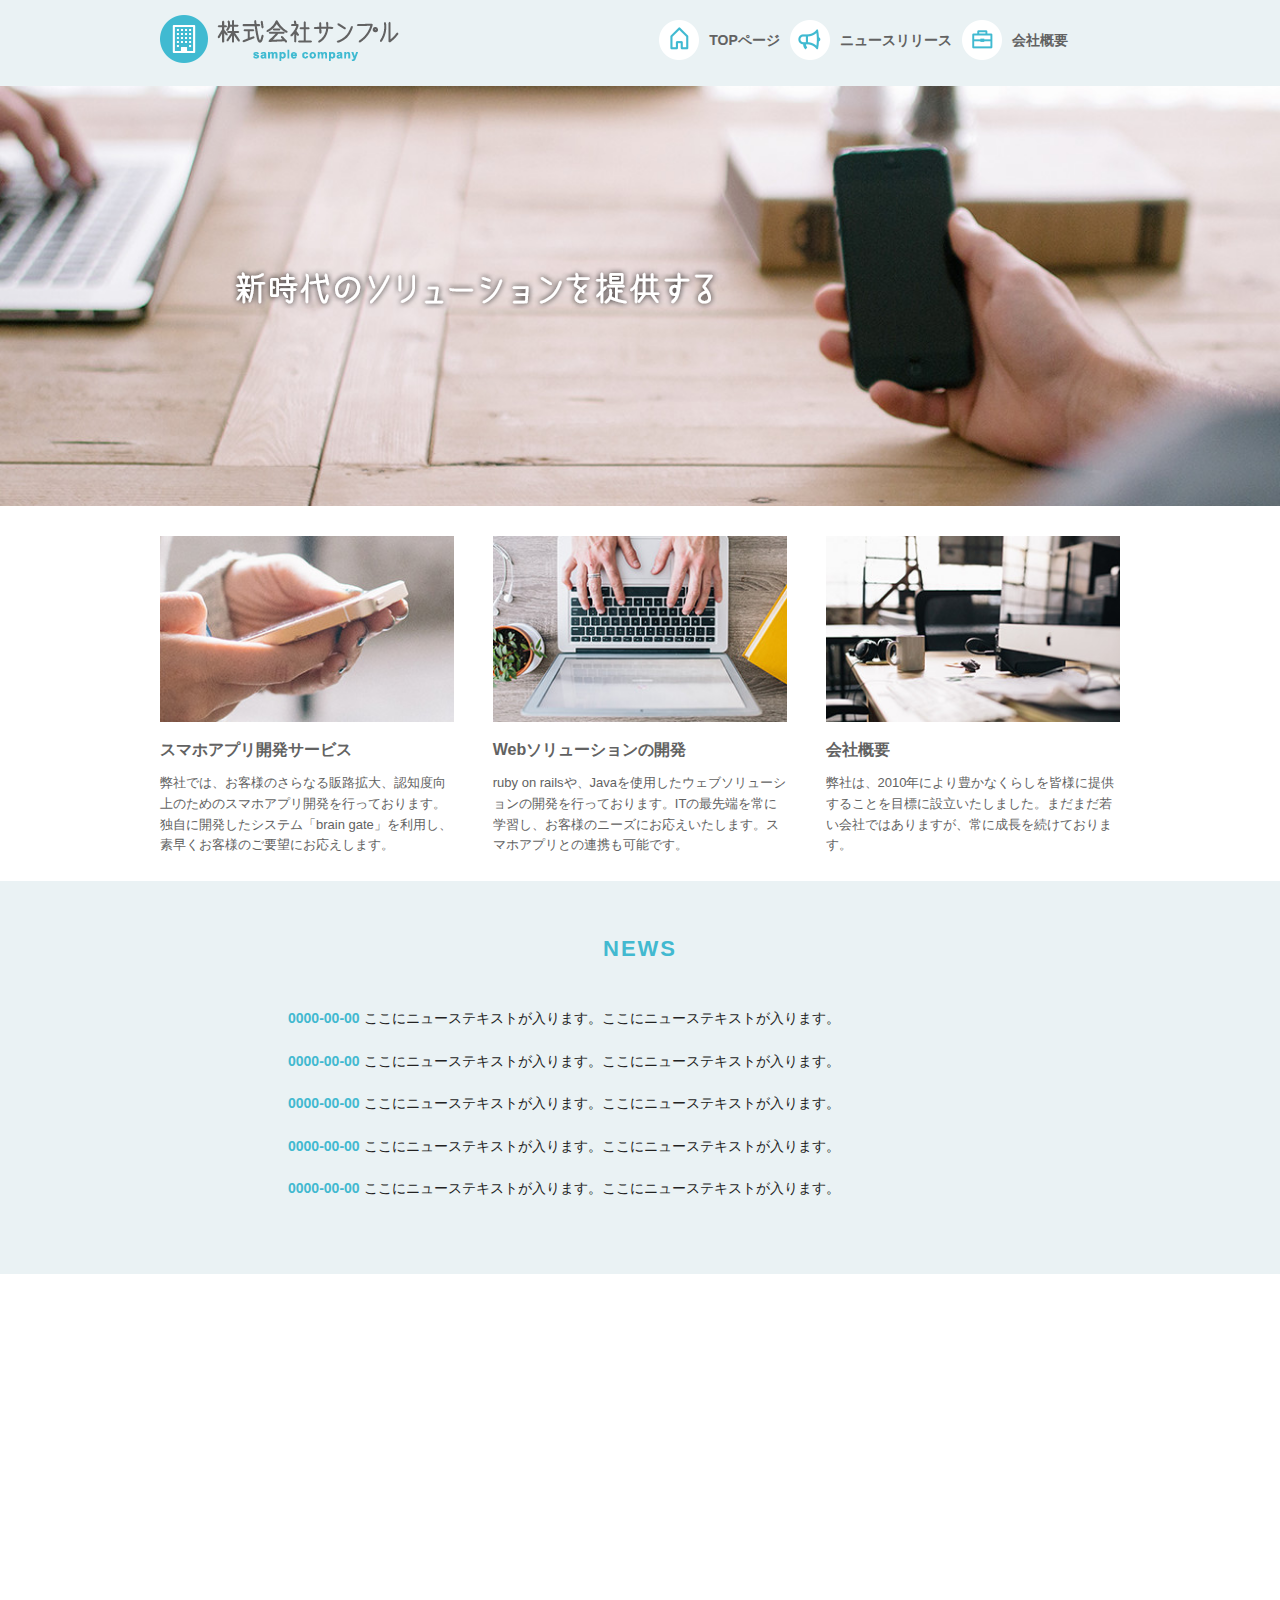
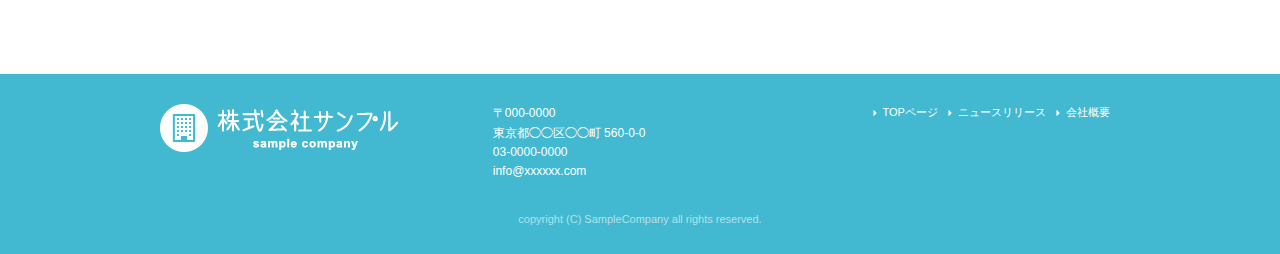
==== company.html @ bbdc540b "add files while coding" ====
<!DOCTYPE html>
<html lang="ja">
<head>

  <!-- Basic Page Needs
  –––––––––––––––––––––––––––––––––––––––––––––––––– -->
  <meta charset="utf-8">
  <title>株式会社サンプル　-会社概要-</title>
  <meta name="description" content="">
  <meta name="author" content="">

  <!-- Mobile Specific Metas
  –––––––––––––––––––––––––––––––––––––––––––––––––– -->
  <meta name="viewport" content="width=device-width, initial-scale=1">


  <!-- CSS
  –––––––––––––––––––––––––––––––––––––––––––––––––– -->
  <link rel="stylesheet" href="css/normalize.css">
  <link rel="stylesheet" href="css/skeleton.css">
  <link rel="stylesheet" href="css/sample.css">

  <!-- Favicon
  –––––––––––––––––––––––––––––––––––––––––––––––––– -->
  <link rel="icon" type="image/png" href="images/favicon.png">

</head>

<body>
<header>
    <div id="header_in" class="container">
      <div class="row">
        <div class="six columns logo">
        
            <h1><a href="index.html"><img class="u-max-full-width" src="images/top/logo.png" alt="株式会社サンプル" srcset="images/top/logo@2x.png 2x" /></a></h1>
        </div>
        <div class="six columns navi">
          
            <div class="sp_navi">
          <img id="sp_navi_btn" class="u-max-full-width" src="images/top/sp_navi.png" alt="sp_navi" srcset="images/top/sp_navi@2x.png 2x" />
          
          <ul class="sp_navi_li">
            <li><a href="index.html">TOPページ</a></li>
            <li><a href="news.html">ニュースリリース</a></li>
            <li><a href="company.html">会社概要</a></li>
          </ul>
          
          </div><!-- sp_navi -->
          
          <!-- PC screen -->
          
          <div class="pc_navi">

          <ul class="pc_navi_li">
            <li class="navi_toppage"><a href="index.html">TOPページ</a></li>
            <li class="navi_news"><a href="news.html">ニュースリリース</a></li>
            <li class="navi_company"><a href="company.html">会社概要</a></li>
          </ul>

          </div>
          <!-- pc_navi -->
          

        
        </div>
      </div><!-- row -->
    </div><!-- header_in -->
  </header>
  
  <div id="cover_area">
  <div class="container">
    <div class="twelve columns">
      <img class="u-max-full-width" src="images/top/cover_read.png" alt="新時代のソリューションを提供する" srcset="images/top/cover_read@2x.png 2x" />
    </div>
  </div>
</div>
<!-- #cover -->

<!-- #cover -->

<div id="service_area">

  <div class="container">
    <div class="row">

      <div class="four columns">

        <img class="u-max-full-width" src="images/top/service_01.jpg" alt="スマホアプリ開発サービス" srcset="images/top/service_01@2x.jpg 2x" />

        <div class="service_title">スマホアプリ開発サービス</div>
        <p>弊社では、お客様のさらなる販路拡大、認知度向上のためのスマホアプリ開発を行っております。独自に開発したシステム「brain gate」を利用し、素早くお客様のご要望にお応えします。</p>

      </div><!-- column -->
      <div class="four columns">

        <img class="u-max-full-width" src="images/top/service_02.jpg" alt="Webソリューションの開発" srcset="images/top/service_02@2x.jpg 2x" />

        <div class="service_title">Webソリューションの開発</div>
        <p>ruby on railsや、Javaを使用したウェブソリューションの開発を行っております。ITの最先端を常に学習し、お客様のニーズにお応えいたします。スマホアプリとの連携も可能です。</p>

      </div><!-- column -->
      <div class="four columns">

        <img class="u-max-full-width" src="images/top/service_03.jpg" alt="会社概要" srcset="images/top/service_03@2x.jpg 2x" />

        <div class="service_title">会社概要</div>
        <p>弊社は、2010年により豊かなくらしを皆様に提供することを目標に設立いたしました。まだまだ若い会社ではありますが、常に成長を続けております。</p>

      </div><!-- column -->

    </div>
  </div>

</div>
<!-- #service_area -->

<!-- #service_area -->

<div id="news_area">

  <div class="container">
    <div class="row">

      <div class="twelve columns">

        <div class="news_title">NEWS</div>

        <ul class="news_lists">
          <li><span>0000-00-00</span> ここにニューステキストが入ります。ここにニューステキストが入ります。</li>
          <li><span>0000-00-00</span> ここにニューステキストが入ります。ここにニューステキストが入ります。</li>
          <li><span>0000-00-00</span> ここにニューステキストが入ります。ここにニューステキストが入ります。</li>
          <li><span>0000-00-00</span> ここにニューステキストが入ります。ここにニューステキストが入ります。</li>
          <li><span>0000-00-00</span> ここにニューステキストが入ります。ここにニューステキストが入ります。</li>
        </ul>

      </div>

    </div>
  </div>

</div>
<!-- #news_area -->

<div id="googlemap_area">

<script src="https://maps.google.com/maps/api/js?sensor=true"></script>
<script type="text/javascript">
function googleMap() {
var latlng = new google.maps.LatLng(35.6694293,139.7189323);/* 座標 */
var myOptions = {
zoom: 16, /*拡大比率*/
center: latlng,
scrollwheel: false,
disableDoubleClickZoom: true,
draggable: false,
mapTypeControlOptions: { mapTypeIds: ['style', google.maps.MapTypeId.ROADMAP] }
};
var map = new google.maps.Map(document.getElementById('map1'), myOptions);
/*アイコン設定*/
var icon = new google.maps.MarkerImage('images/top/pin.png',/*画像url*/
new google.maps.Size(70,84),/*アイコンサイズ*/
new google.maps.Point(0,0)/*アイコン位置*/
);
var markerOptions = {
position: latlng,
map: map,
icon: icon,
title: '株式会社サンプル',/*タイトル*/
animation: google.maps.Animation.DROP/*アニメーション*/
};
var marker = new google.maps.Marker(markerOptions);
/*取得スタイルの貼り付け*/
var styleOptions = [
{
"stylers": [
{ "hue": '#eaf2f4' }
]
}
];
var styledMapOptions = { name: '株式会社サンプル' }/*地図右上のタイトル*/
var sampleType = new google.maps.StyledMapType(styleOptions, styledMapOptions);
map.mapTypes.set('style', sampleType);
map.setMapTypeId('style');
};
google.maps.event.addDomListener(window, 'load', function() {
googleMap();
});
</script>
<div id="map1" style="width:100%; height:400px; margin:0 auto;"></div>
</div>
<!-- #googlemap_area -->

<footer>
  <div class="container">
    <div class="row">
      <div class="four columns sp">
        <img class="u-max-full-width" src="images/top/footer_logo.png" alt="株式会社サンプル" srcset="images/top/footer_logo@2x.png 2x" />
      </div>
      <!-- columns -->
      <div class="four columns foot_address sp">
        〒000-0000<br />
        東京都◯◯区◯◯町 560-0-0<br />
        03-0000-0000<br />
        info@xxxxxx.com
      </div>
      <!-- columns -->
      <div class="four columns">
        <ul class="foot_navi">
          <li><a href="">TOPページ</a></li>
          <li><a href="">ニュースリリース</a></li>
          <li><a href="">会社概要</a></li>
        </ul>
      </div>
      <!-- columns -->
    </div>
    <!-- row -->

    <div class="row">
      <div class="twelve columns sp">
        <p class="copy">copyright (C) SampleCompany all rights reserved.</p>
      </div>
      <!-- columns -->
    </div>
    <!-- row -->
  </div>
</footer>
<!-- //footer -->

<script type="text/javascript" src="//ajax.googleapis.com/ajax/libs/jquery/1.10.2/jquery.min.js"></script>

<script>
  $(function(){
    $(document).ready(function(){

      $("#sp_navi_btn").click(function () {
        $(this).next().slideToggle();
      });

    });
  });
</script>
</body>
</html>
---- css/skeleton.css ----
/*
* Skeleton V2.0.4
* Copyright 2014, Dave Gamache
* www.getskeleton.com
* Free to use under the MIT license.
* http://www.opensource.org/licenses/mit-license.php
* 12/29/2014
*/


/* Table of contents
––––––––––––––––––––––––––––––––––––––––––––––––––
- Grid
- Base Styles
- Typography
- Links
- Buttons
- Forms
- Lists
- Code
- Tables
- Spacing
- Utilities
- Clearing
- Media Queries
*/


/* Grid
–––––––––––––––––––––––––––––––––––––––––––––––––– */
.container {
  position: relative;
  width: 100%;
  max-width: 960px;
  margin: 0 auto;
  padding: 0 20px;
  box-sizing: border-box; }
.column,
.columns {
  width: 100%;
  float: left;
  box-sizing: border-box; }

/* For devices larger than 400px */
@media (min-width: 400px) {
  .container {
    width: 85%;
    padding: 0; }
}

/* For devices larger than 550px */
@media (min-width: 550px) {
  .container {
    width: 80%; }
  .column,
  .columns {
    margin-left: 4%; }
  .column:first-child,
  .columns:first-child {
    margin-left: 0; }

  .one.column,
  .one.columns                    { width: 4.66666666667%; }
  .two.columns                    { width: 13.3333333333%; }
  .three.columns                  { width: 22%;            }
  .four.columns                   { width: 30.6666666667%; }
  .five.columns                   { width: 39.3333333333%; }
  .six.columns                    { width: 48%;            }
  .seven.columns                  { width: 56.6666666667%; }
  .eight.columns                  { width: 65.3333333333%; }
  .nine.columns                   { width: 74.0%;          }
  .ten.columns                    { width: 82.6666666667%; }
  .eleven.columns                 { width: 91.3333333333%; }
  .twelve.columns                 { width: 100%; margin-left: 0; }

  .one-third.column               { width: 30.6666666667%; }
  .two-thirds.column              { width: 65.3333333333%; }

  .one-half.column                { width: 48%; }

  /* Offsets */
  .offset-by-one.column,
  .offset-by-one.columns          { margin-left: 8.66666666667%; }
  .offset-by-two.column,
  .offset-by-two.columns          { margin-left: 17.3333333333%; }
  .offset-by-three.column,
  .offset-by-three.columns        { margin-left: 26%;            }
  .offset-by-four.column,
  .offset-by-four.columns         { margin-left: 34.6666666667%; }
  .offset-by-five.column,
  .offset-by-five.columns         { margin-left: 43.3333333333%; }
  .offset-by-six.column,
  .offset-by-six.columns          { margin-left: 52%;            }
  .offset-by-seven.column,
  .offset-by-seven.columns        { margin-left: 60.6666666667%; }
  .offset-by-eight.column,
  .offset-by-eight.columns        { margin-left: 69.3333333333%; }
  .offset-by-nine.column,
  .offset-by-nine.columns         { margin-left: 78.0%;          }
  .offset-by-ten.column,
  .offset-by-ten.columns          { margin-left: 86.6666666667%; }
  .offset-by-eleven.column,
  .offset-by-eleven.columns       { margin-left: 95.3333333333%; }

  .offset-by-one-third.column,
  .offset-by-one-third.columns    { margin-left: 34.6666666667%; }
  .offset-by-two-thirds.column,
  .offset-by-two-thirds.columns   { margin-left: 69.3333333333%; }

  .offset-by-one-half.column,
  .offset-by-one-half.columns     { margin-left: 52%; }

}


/* Base Styles
–––––––––––––––––––––––––––––––––––––––––––––––––– */
/* NOTE
html is set to 62.5% so that all the REM measurements throughout Skeleton
are based on 10px sizing. So basically 1.5rem = 15px :) */
html {
  font-size: 62.5%; }
body {
  font-size: 1.5em; /* currently ems cause chrome bug misinterpreting rems on body element */
  line-height: 1.6;
  font-weight: 400;
  font-family: "Raleway", "HelveticaNeue", "Helvetica Neue", Helvetica, Arial, sans-serif;
  color: #222; }


/* Typography
–––––––––––––––––––––––––––––––––––––––––––––––––– */
h1, h2, h3, h4, h5, h6 {
  margin-top: 0;
  margin-bottom: 2rem;
  font-weight: 300; }
h1 { font-size: 4.0rem; line-height: 1.2;  letter-spacing: -.1rem;}
h2 { font-size: 3.6rem; line-height: 1.25; letter-spacing: -.1rem; }
h3 { font-size: 3.0rem; line-height: 1.3;  letter-spacing: -.1rem; }
h4 { font-size: 2.4rem; line-height: 1.35; letter-spacing: -.08rem; }
h5 { font-size: 1.8rem; line-height: 1.5;  letter-spacing: -.05rem; }
h6 { font-size: 1.5rem; line-height: 1.6;  letter-spacing: 0; }

/* Larger than phablet */
@media (min-width: 550px) {
  h1 { font-size: 5.0rem; }
  h2 { font-size: 4.2rem; }
  h3 { font-size: 3.6rem; }
  h4 { font-size: 3.0rem; }
  h5 { font-size: 2.4rem; }
  h6 { font-size: 1.5rem; }
}

p {
  margin-top: 0; }


/* Links
–––––––––––––––––––––––––––––––––––––––––––––––––– */
a {
  color: #1EAEDB; }
a:hover {
  color: #0FA0CE; }


/* Buttons
–––––––––––––––––––––––––––––––––––––––––––––––––– */
.button,
button,
input[type="submit"],
input[type="reset"],
input[type="button"] {
  display: inline-block;
  height: 38px;
  padding: 0 30px;
  color: #555;
  text-align: center;
  font-size: 11px;
  font-weight: 600;
  line-height: 38px;
  letter-spacing: .1rem;
  text-transform: uppercase;
  text-decoration: none;
  white-space: nowrap;
  background-color: transparent;
  border-radius: 4px;
  border: 1px solid #bbb;
  cursor: pointer;
  box-sizing: border-box; }
.button:hover,
button:hover,
input[type="submit"]:hover,
input[type="reset"]:hover,
input[type="button"]:hover,
.button:focus,
button:focus,
input[type="submit"]:focus,
input[type="reset"]:focus,
input[type="button"]:focus {
  color: #333;
  border-color: #888;
  outline: 0; }
.button.button-primary,
button.button-primary,
input[type="submit"].button-primary,
input[type="reset"].button-primary,
input[type="button"].button-primary {
  color: #FFF;
  background-color: #33C3F0;
  border-color: #33C3F0; }
.button.button-primary:hover,
button.button-primary:hover,
input[type="submit"].button-primary:hover,
input[type="reset"].button-primary:hover,
input[type="button"].button-primary:hover,
.button.button-primary:focus,
button.button-primary:focus,
input[type="submit"].button-primary:focus,
input[type="reset"].button-primary:focus,
input[type="button"].button-primary:focus {
  color: #FFF;
  background-color: #1EAEDB;
  border-color: #1EAEDB; }


/* Forms
–––––––––––––––––––––––––––––––––––––––––––––––––– */
input[type="email"],
input[type="number"],
input[type="search"],
input[type="text"],
input[type="tel"],
input[type="url"],
input[type="password"],
textarea,
select {
  height: 38px;
  padding: 6px 10px; /* The 6px vertically centers text on FF, ignored by Webkit */
  background-color: #fff;
  border: 1px solid #D1D1D1;
  border-radius: 4px;
  box-shadow: none;
  box-sizing: border-box; }
/* Removes awkward default styles on some inputs for iOS */
input[type="email"],
input[type="number"],
input[type="search"],
input[type="text"],
input[type="tel"],
input[type="url"],
input[type="password"],
textarea {
  -webkit-appearance: none;
     -moz-appearance: none;
          appearance: none; }
textarea {
  min-height: 65px;
  padding-top: 6px;
  padding-bottom: 6px; }
input[type="email"]:focus,
input[type="number"]:focus,
input[type="search"]:focus,
input[type="text"]:focus,
input[type="tel"]:focus,
input[type="url"]:focus,
input[type="password"]:focus,
textarea:focus,
select:focus {
  border: 1px solid #33C3F0;
  outline: 0; }
label,
legend {
  display: block;
  margin-bottom: .5rem;
  font-weight: 600; }
fieldset {
  padding: 0;
  border-width: 0; }
input[type="checkbox"],
input[type="radio"] {
  display: inline; }
label > .label-body {
  display: inline-block;
  margin-left: .5rem;
  font-weight: normal; }


/* Lists
–––––––––––––––––––––––––––––––––––––––––––––––––– */
ul {
  list-style: circle inside; }
ol {
  list-style: decimal inside; }
ol, ul {
  padding-left: 0;
  margin-top: 0; }
ul ul,
ul ol,
ol ol,
ol ul {
  margin: 1.5rem 0 1.5rem 3rem;
  font-size: 90%; }
li {
  margin-bottom: 1rem; }


/* Code
–––––––––––––––––––––––––––––––––––––––––––––––––– */
code {
  padding: .2rem .5rem;
  margin: 0 .2rem;
  font-size: 90%;
  white-space: nowrap;
  background: #F1F1F1;
  border: 1px solid #E1E1E1;
  border-radius: 4px; }
pre > code {
  display: block;
  padding: 1rem 1.5rem;
  white-space: pre; }


/* Tables
–––––––––––––––––––––––––––––––––––––––––––––––––– */
th,
td {
  padding: 12px 15px;
  text-align: left;
  border-bottom: 1px solid #E1E1E1; }
th:first-child,
td:first-child {
  padding-left: 0; }
th:last-child,
td:last-child {
  padding-right: 0; }


/* Spacing
–––––––––––––––––––––––––––––––––––––––––––––––––– */
button,
.button {
  margin-bottom: 1rem; }
input,
textarea,
select,
fieldset {
  margin-bottom: 1.5rem; }
pre,
blockquote,
dl,
figure,
table,
p,
ul,
ol,
form {
  margin-bottom: 2.5rem; }


/* Utilities
–––––––––––––––––––––––––––––––––––––––––––––––––– */
.u-full-width {
  width: 100%;
  box-sizing: border-box; }
.u-max-full-width {
  max-width: 100%;
  box-sizing: border-box; }
.u-pull-right {
  float: right; }
.u-pull-left {
  float: left; }


/* Misc
–––––––––––––––––––––––––––––––––––––––––––––––––– */
hr {
  margin-top: 3rem;
  margin-bottom: 3.5rem;
  border-width: 0;
  border-top: 1px solid #E1E1E1; }


/* Clearing
–––––––––––––––––––––––––––––––––––––––––––––––––– */

/* Self Clearing Goodness */
.container:after,
.row:after,
.u-cf {
  content: "";
  display: table;
  clear: both; }


/* Media Queries
–––––––––––––––––––––––––––––––––––––––––––––––––– */
/*
Note: The best way to structure the use of media queries is to create the queries
near the relevant code. For example, if you wanted to change the styles for buttons
on small devices, paste the mobile query code up in the buttons section and style it
there.
*/


/* Larger than mobile */
@media (min-width: 400px) {}

/* Larger than phablet (also point when grid becomes active) */
@media (min-width: 550px) {}

/* Larger than tablet */
@media (min-width: 750px) {}

/* Larger than desktop */
@media (min-width: 1000px) {}

/* Larger than Desktop HD */
@media (min-width: 1200px) {}
---- css/sample.css ----
@charset "UTF-8";
html {
  font-size: 62.5%; }

header {
  background: #eaf2f4; }
  header #header_in {
    padding-top: 10px;
    padding-bottom: 4px; }
  @media (max-width: 550px) {
    header .logo {
      width: 190px; }
    header .navi {
      width: 40px;
      float: right; } }
  header .sp_navi_li {
    width: 180px;
    position: absolute;
    top: 50px;
    right: 2%;
    border: 1px solid #eee;
    background: white;
    margin: 0;
    padding: 0;
    display: none;
    z-index: 100; }
    header .sp_navi_li li {
      list-style: none;
      margin: 0;
      padding: 0; }
      header .sp_navi_li li a {
        display: block;
        padding: 10px 8px;
        border-bottom: 1px solid #eee;
        font-size: 14px;
        text-decoration: none; }
  @media (min-width: 550px) {
    header .sp_navi {
      display: none; }
    header #header_in {
      padding: 15px 0 10px 0; }
    header .pc_navi_li {
      margin: 0;
      padding: 0; }
      header .pc_navi_li li {
        list-style: none;
        margin: 5px 0 0 0;
        padding: 0; }
        header .pc_navi_li li a {
          color: #626262;
          text-decoration: none;
          font-weight: bold;
          font-size: 14px;
          font-size: 1.4rem;
          float: left;
          padding-right: 10px; }
        header .pc_navi_li li a:hover {
          color: #42b9d0; }
      header .pc_navi_li li.navi_toppage a {
        background-repeat: no-repeat;
        display: inline-block;
        line-height: 40px;
        padding-left: 50px;
        background-image: url("../images/top/navi_top.png");
        background-size: 40px 40px; } }
    @media screen and (min-width: 550px) and (-webkit-min-device-pixel-ratio: 2), (min-width: 550px) and (min-resolution: 2dppx) {
      header .pc_navi_li li.navi_toppage a {
        background-image: url("../images/top/navi_top@2x.png"); } }
  @media (min-width: 550px) {
      header .pc_navi_li li.navi_news a {
        background-repeat: no-repeat;
        display: inline-block;
        line-height: 40px;
        padding-left: 50px;
        background-image: url("../images/top/navi_news.png");
        background-size: 40px 40px; } }
    @media screen and (min-width: 550px) and (-webkit-min-device-pixel-ratio: 2), (min-width: 550px) and (min-resolution: 2dppx) {
      header .pc_navi_li li.navi_news a {
        background-image: url("../images/top/navi_news@2x.png"); } }
  @media (min-width: 550px) {
      header .pc_navi_li li.navi_company a {
        background-repeat: no-repeat;
        display: inline-block;
        line-height: 40px;
        padding-left: 50px;
        background-image: url("../images/top/navi_company.png");
        background-size: 40px 40px; } }
    @media screen and (min-width: 550px) and (-webkit-min-device-pixel-ratio: 2), (min-width: 550px) and (min-resolution: 2dppx) {
      header .pc_navi_li li.navi_company a {
        background-image: url("../images/top/navi_company@2x.png"); } }

  @media (max-width: 550px) {
    header .pc_navi {
      display: none; } }

#cover_area {
  text-align: center;
  padding: 80px 0;
  background-image: url("../images/top/cover.jpg");
  background-size: cover; }
  @media screen and (-webkit-min-device-pixel-ratio: 2), (min-resolution: 2dppx) {
    #cover_area {
      background-image: url("../images/top/cover@2x.jpg"); } }
  @media (min-width: 550px) {
    #cover_area {
      text-align: left;
      height: 420px;
      padding: 0; }
      #cover_area img {
        margin-top: 180px;
        margin-left: 70px; } }

#service_area {
  padding-top: 20px; }
  @media (min-width: 550px) {
    #service_area {
      padding-top: 30px; } }
  #service_area .columns {
    color: #626262; }
    #service_area .columns .service_title {
      font-size: 18px;
      font-size: 1.8rem;
      font-weight: bold;
      margin-top: 8px; }
    #service_area .columns p {
      font-size: 15px;
      font-size: 1.5rem;
      margin-top: 10px; }
    @media (min-width: 550px) {
      #service_area .columns .service_title {
        font-size: 16px;
        font-size: 1.6rem; }
      #service_area .columns p {
        font-size: 13px;
        font-size: 1.3rem; } }

#news_area {
  background-color: #eaf2f4; }
  @media (min-width: 550px) {
    #news_area .container {
      padding: 0px 10% 50px 10%; } }
  #news_area .news_title {
    text-align: center;
    font-size: 26px;
    font-size: 2.6rem;
    color: #42b9d0;
    padding: 15px 0 10px 0;
    font-weight: bold;
    letter-spacing: 0.2rem; }
  #news_area .news_lists li {
    list-style: none;
    font-size: 15px;
    font-size: 1.5rem; }
    #news_area .news_lists li span {
      color: #42b9d0;
      font-weight: bold;
      display: block;
      margin-bottom: 3px; }
  @media (min-width: 550px) {
    #news_area .news_title {
      text-align: center;
      font-size: 22px;
      font-size: 2.2rem;
      color: #42b9d0;
      padding: 50px 0 41px 0;
      letter-spacing: 0.2rem; }
    #news_area .news_lists li {
      list-style: none;
      font-size: 14px;
      font-size: 1.4rem;
      margin-bottom: 20px; }
      #news_area .news_lists li span {
        color: #42b9d0;
        font-weight: bold;
        display: inline;
        margin-bottom: 0px; } }

footer {
  background-color: #42b9d0;
  color: #fff;
  padding-top: 20px; }
  @media (max-width: 550px) {
    footer .container {
      margin: 0;
      padding: 0; }
    footer .sp {
      padding: 0 6%;
      margin: 0 auto; }
    footer .foot_navi {
      margin-top: 20px; }
      footer .foot_navi li {
        list-style: none;
        margin-bottom: 1px; }
        footer .foot_navi li a {
          color: #42b9d0;
          background-color: #eaf2f4;
          display: block;
          text-align: center;
          font-weight: bold;
          text-decoration: none;
          font-size: 16px;
          font-size: 1.6rem;
          padding: 16px 0; } }
  footer .foot_address {
    font-size: 16px;
    font-size: 1.6rem;
    padding-top: 10px; }
  footer .copy {
    text-align: center;
    font-size: 11px;
    font-size: 1.1rem;
    color: #b2e1ea; }
  @media (min-width: 550px) {
    footer {
      padding-top: 30px; }
      footer .foot_address {
        padding: 0px;
        font-size: 12px;
        font-size: 1.2rem; }
      footer .foot_navi {
        float: right; }
        footer .foot_navi li {
          list-style: none;
          background-repeat: no-repeat;
          background-position: left center;
          display: inline-block;
          float: left;
          margin-right: 10px;
          font-size: 11px;
          font-size: 1.1rem;
          background-image: url("../images/top/foot_arroehead.png");
          background-size: 4px 6px; } }
      @media screen and (min-width: 550px) and (-webkit-min-device-pixel-ratio: 2), (min-width: 550px) and (min-resolution: 2dppx) {
        footer .foot_navi li {
          background-image: url("../images/top/foot_arroehead@2x.png"); } }
  @media (min-width: 550px) {
        footer .foot_navi a {
          color: white;
          padding-left: 10px;
          text-decoration: none; }
        footer .foot_navi a:hover {
          color: #eaf2f4; }
      footer .copy {
        margin-top: 30px; } }

h1 {
  margin: 0;
  padding: 0; }

/* NEWS page
–––––––––––––––––––––––––––––––––––––––––––––––––– */
#sub_cover {
  padding: 40px 0;
  background-image: url(../images/news/sub_cover.jpg);
  background-size: cover; }
  @media screen and (-webkit-min-device-pixel-ratio: 2), (min-resolution: 2dppx) {
    #sub_cover {
      background-image: url(../images/news/sub_cover@2x.jpg); } }
  #sub_cover h2 {
    text-align: center;
    color: white;
    font-size: 16px;
    font-size: 1.6rem;
    font-weight: bold;
    margin: 0;
    letter-spacing: 0.2rem; }
  @media (min-width: 550px) {
    #sub_cover {
      padding: 80px 0; }
      #sub_cover h2 {
        text-align: center;
        color: white;
        font-size: 32px;
        font-size: 3.2rem;
        font-weight: bold;
        margin: 0;
        letter-spacing: 0.2rem; } }

#contents {
  padding-top: 20px; }
  #contents h2 {
    color: #42b9d0;
    border-bottom: 3px solid #42b9d0;
    font-size: 15px;
    font-size: 1.5rem;
    font-weight: bold;
    padding-bottom: 15px; }
  @media (min-width: 550px) {
    #contents h2 {
      font-size: 20px;
      font-size: 2rem;
      padding-bottom: 20px; } }
  #contents .news_li {
    font-size: 15px;
    　font-size: 1.5rem; }
  #contents li {
    list-style: none; }
  #contents span {
    color: #42b9d0;
    display: block;
    font-weight: bold;
    margin-bottom: 3px; }
  @media (min-width: 550px) {
    #contents span {
      display: inline-block;
      margin-bottom: 0;
      padding-right: 10px; } }
  #contents #sidebar {
    padding-bottom: 20px; }
    #contents #sidebar .pc_sidemenu h3 {
      color: #42b9d0;
      font-size: 14px;
      font-size: 1.4rem;
      letter-spacing: 0.2rem;
      font-weight: bold;
      background-color: #f3f9fb;
      padding: 15px;
      margin-bottom: 0px; }
    #contents #sidebar .pc_sidemenu li {
      list-style: none;
      display: block;
      border-bottom: 1px solid #e5e5e5;
      background-repeat: no-repeat;
      background-position: 8px center;
      margin-bottom: 0px;
      padding: 10px 10px 10px 20px;
      background-image: url(../images/news/side_arrow.png);
      background-size: 4px 8px; }
    #contents #sidebar .pc_sidemenu a {
      color: #339fd1;
      text-decoration: none; }
    @media screen and (-webkit-min-device-pixel-ratio: 2), (min-resolution: 2dppx) {
      #contents #sidebar .pc_sidemenu li {
        background-image: url(../images/news/side_arrow@2x.png); } }
  @media (min-width: 550px) {
    #contents h3 {
      font-size: 3.6rem; } }

/*# sourceMappingURL=sample.css.map */
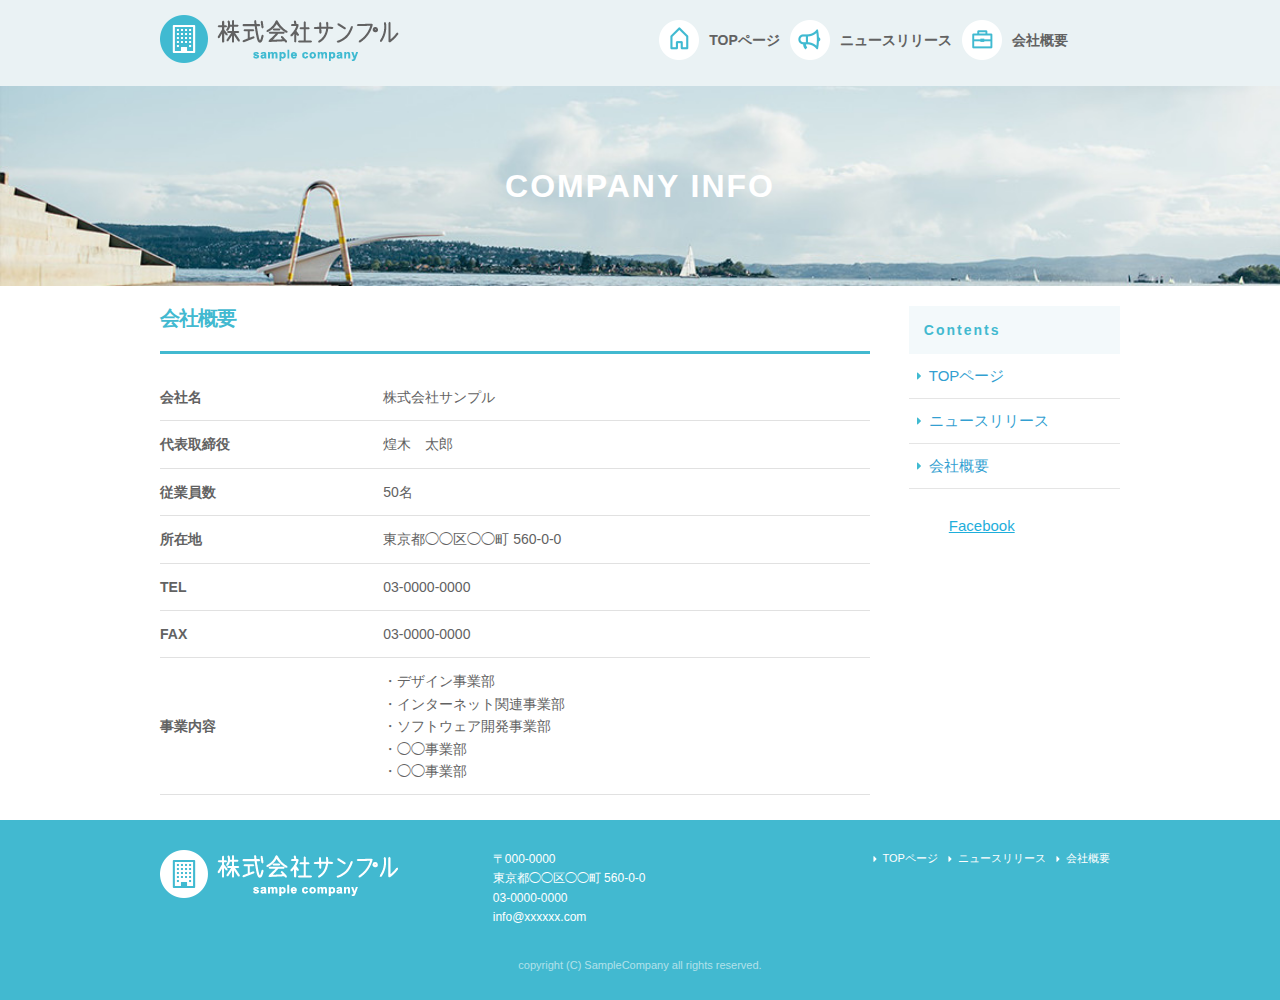
==== commit 41472485: "add newspage & company page" ====
--- a/company.html
+++ b/company.html
@@ -5,7 +5,7 @@
   <!-- Basic Page Needs
   –––––––––––––––––––––––––––––––––––––––––––––––––– -->
   <meta charset="utf-8">
-  <title>株式会社サンプル　-会社概要-</title>
+  <title>株式会社サンプル　-ニュースリリース-</title>
   <meta name="description" content="">
   <meta name="author" content="">
 
@@ -67,128 +67,85 @@
     </div><!-- header_in -->
   </header>
   
-  <div id="cover_area">
+  <div id="sub_cover">
   <div class="container">
-    <div class="twelve columns">
-      <img class="u-max-full-width" src="images/top/cover_read.png" alt="新時代のソリューションを提供する" srcset="images/top/cover_read@2x.png 2x" />
+      <div class="row">
+        <div class="twelve columns">
+          <h2>COMPANY INFO</h2>
+        </div>
     </div>
   </div>
 </div>
-<!-- #cover -->
-
-<!-- #cover -->
-
-<div id="service_area">
+
+<!-- #sub_cover -->
+
+<div id="contents">
 
   <div class="container">
-    <div class="row">
-
-      <div class="four columns">
-
-        <img class="u-max-full-width" src="images/top/service_01.jpg" alt="スマホアプリ開発サービス" srcset="images/top/service_01@2x.jpg 2x" />
-
-        <div class="service_title">スマホアプリ開発サービス</div>
-        <p>弊社では、お客様のさらなる販路拡大、認知度向上のためのスマホアプリ開発を行っております。独自に開発したシステム「brain gate」を利用し、素早くお客様のご要望にお応えします。</p>
-
-      </div><!-- column -->
-      <div class="four columns">
-
-        <img class="u-max-full-width" src="images/top/service_02.jpg" alt="Webソリューションの開発" srcset="images/top/service_02@2x.jpg 2x" />
-
-        <div class="service_title">Webソリューションの開発</div>
-        <p>ruby on railsや、Javaを使用したウェブソリューションの開発を行っております。ITの最先端を常に学習し、お客様のニーズにお応えいたします。スマホアプリとの連携も可能です。</p>
-
-      </div><!-- column -->
-      <div class="four columns">
-
-        <img class="u-max-full-width" src="images/top/service_03.jpg" alt="会社概要" srcset="images/top/service_03@2x.jpg 2x" />
-
-        <div class="service_title">会社概要</div>
-        <p>弊社は、2010年により豊かなくらしを皆様に提供することを目標に設立いたしました。まだまだ若い会社ではありますが、常に成長を続けております。</p>
-
-      </div><!-- column -->
+<div class="row">
+
+      <div id="main" class="nine columns">
+        <h2>会社概要</h2>
+            <table class="u-full-width">
+              <tr>
+                <th>会社名</th>
+                <td>株式会社サンプル</td>
+              </tr>
+              <tr>
+                <th>代表取締役</th>
+                <td>煌木　太郎</td>
+              </tr>
+              <tr>
+                <th>従業員数</th>
+                <td>50名</td>
+              </tr>
+              <tr>
+                <th>所在地</th>
+                <td>東京都◯◯区◯◯町 560-0-0</td>
+              </tr>
+              <tr>
+                <th>TEL</th>
+                <td>03-0000-0000</td>
+              </tr>
+              <tr>
+                <th>FAX</th>
+                <td>03-0000-0000</td>
+              </tr>
+              <tr>
+                <th>事業内容</th>
+                <td>
+                  ・デザイン事業部<br />
+                  ・インターネット関連事業部<br />
+                  ・ソフトウェア開発事業部<br />
+                  ・◯◯事業部<br />
+                  ・◯◯事業部
+                </td>
+              </tr>
+            </table>
+
+      </div>
+
+      <div id="sidebar" class="three columns">
+
+        <div class="pc_sidemenu">
+          <h3>Contents</h3>
+
+          <ul>
+            <li><a href="index.html">TOPページ</a></li>
+            <li><a href="news.html">ニュースリリース</a></li>
+            <li><a href="company.html">会社概要</a></li>
+          </ul>
+        </div>
+
+        <div class="fb-page" data-href="http://www.facebook.com/facebook" data-tabs="timeline" data-height="300" data-small-header="false" data-adapt-container-width="true" data-hide-cover="false" data-show-facepile="false"><div class="fb-xfbml-parse-ignore"><blockquote cite="https://www.facebook.com/facebook"><a href="https://www.facebook.com/facebook">Facebook</a></blockquote></div></d<iframe src="https://www.facebook.com/plugins/page.php?href=https%3A%2F%2Fwww.facebook.com%2Ffacebook&tabs=timeline&width=180&height=300&small_header=false&adapt_container_width=true&hide_cover=false&show_facepile=false&appId" width="180" height="300" style="border:none;overflow:hidden" scrolling="no" frameborder="0" allowTransparency="true"></iframe></div>
+
+      </div>
 
     </div>
   </div>
-
 </div>
-<!-- #service_area -->
-
-<!-- #service_area -->
-
-<div id="news_area">
-
-  <div class="container">
-    <div class="row">
-
-      <div class="twelve columns">
-
-        <div class="news_title">NEWS</div>
-
-        <ul class="news_lists">
-          <li><span>0000-00-00</span> ここにニューステキストが入ります。ここにニューステキストが入ります。</li>
-          <li><span>0000-00-00</span> ここにニューステキストが入ります。ここにニューステキストが入ります。</li>
-          <li><span>0000-00-00</span> ここにニューステキストが入ります。ここにニューステキストが入ります。</li>
-          <li><span>0000-00-00</span> ここにニューステキストが入ります。ここにニューステキストが入ります。</li>
-          <li><span>0000-00-00</span> ここにニューステキストが入ります。ここにニューステキストが入ります。</li>
-        </ul>
-
-      </div>
-
-    </div>
-  </div>
-
-</div>
-<!-- #news_area -->
-
-<div id="googlemap_area">
-
-<script src="https://maps.google.com/maps/api/js?sensor=true"></script>
-<script type="text/javascript">
-function googleMap() {
-var latlng = new google.maps.LatLng(35.6694293,139.7189323);/* 座標 */
-var myOptions = {
-zoom: 16, /*拡大比率*/
-center: latlng,
-scrollwheel: false,
-disableDoubleClickZoom: true,
-draggable: false,
-mapTypeControlOptions: { mapTypeIds: ['style', google.maps.MapTypeId.ROADMAP] }
-};
-var map = new google.maps.Map(document.getElementById('map1'), myOptions);
-/*アイコン設定*/
-var icon = new google.maps.MarkerImage('images/top/pin.png',/*画像url*/
-new google.maps.Size(70,84),/*アイコンサイズ*/
-new google.maps.Point(0,0)/*アイコン位置*/
-);
-var markerOptions = {
-position: latlng,
-map: map,
-icon: icon,
-title: '株式会社サンプル',/*タイトル*/
-animation: google.maps.Animation.DROP/*アニメーション*/
-};
-var marker = new google.maps.Marker(markerOptions);
-/*取得スタイルの貼り付け*/
-var styleOptions = [
-{
-"stylers": [
-{ "hue": '#eaf2f4' }
-]
-}
-];
-var styledMapOptions = { name: '株式会社サンプル' }/*地図右上のタイトル*/
-var sampleType = new google.maps.StyledMapType(styleOptions, styledMapOptions);
-map.mapTypes.set('style', sampleType);
-map.setMapTypeId('style');
-};
-google.maps.event.addDomListener(window, 'load', function() {
-googleMap();
-});
-</script>
-<div id="map1" style="width:100%; height:400px; margin:0 auto;"></div>
-</div>
-<!-- #googlemap_area -->
+<!-- #contents -->
+
 
 <footer>
   <div class="container">
@@ -206,9 +163,9 @@
       <!-- columns -->
       <div class="four columns">
         <ul class="foot_navi">
-          <li><a href="">TOPページ</a></li>
-          <li><a href="">ニュースリリース</a></li>
-          <li><a href="">会社概要</a></li>
+          <li><a href="index.html">TOPページ</a></li>
+          <li><a href="news.html">ニュースリリース</a></li>
+          <li><a href="company.html">会社概要</a></li>
         </ul>
       </div>
       <!-- columns -->
--- a/css/sample.css
+++ b/css/sample.css
@@ -332,8 +332,15 @@
     @media screen and (-webkit-min-device-pixel-ratio: 2), (min-resolution: 2dppx) {
       #contents #sidebar .pc_sidemenu li {
         background-image: url(../images/news/side_arrow@2x.png); } }
-  @media (min-width: 550px) {
-    #contents h3 {
-      font-size: 3.6rem; } }
+  @media (max-width: 550px) {
+    #contents .pc_sidemenu {
+      display: none; } }
+
+  /* Company page
+–––––––––––––––––––––––––––––––––––––––––––––––––– */
+#contents #main th, #contents #main td {
+  padding-right: 20px;
+  color: #626262;
+  font-size: 1.4rem; }
 
 /*# sourceMappingURL=sample.css.map */
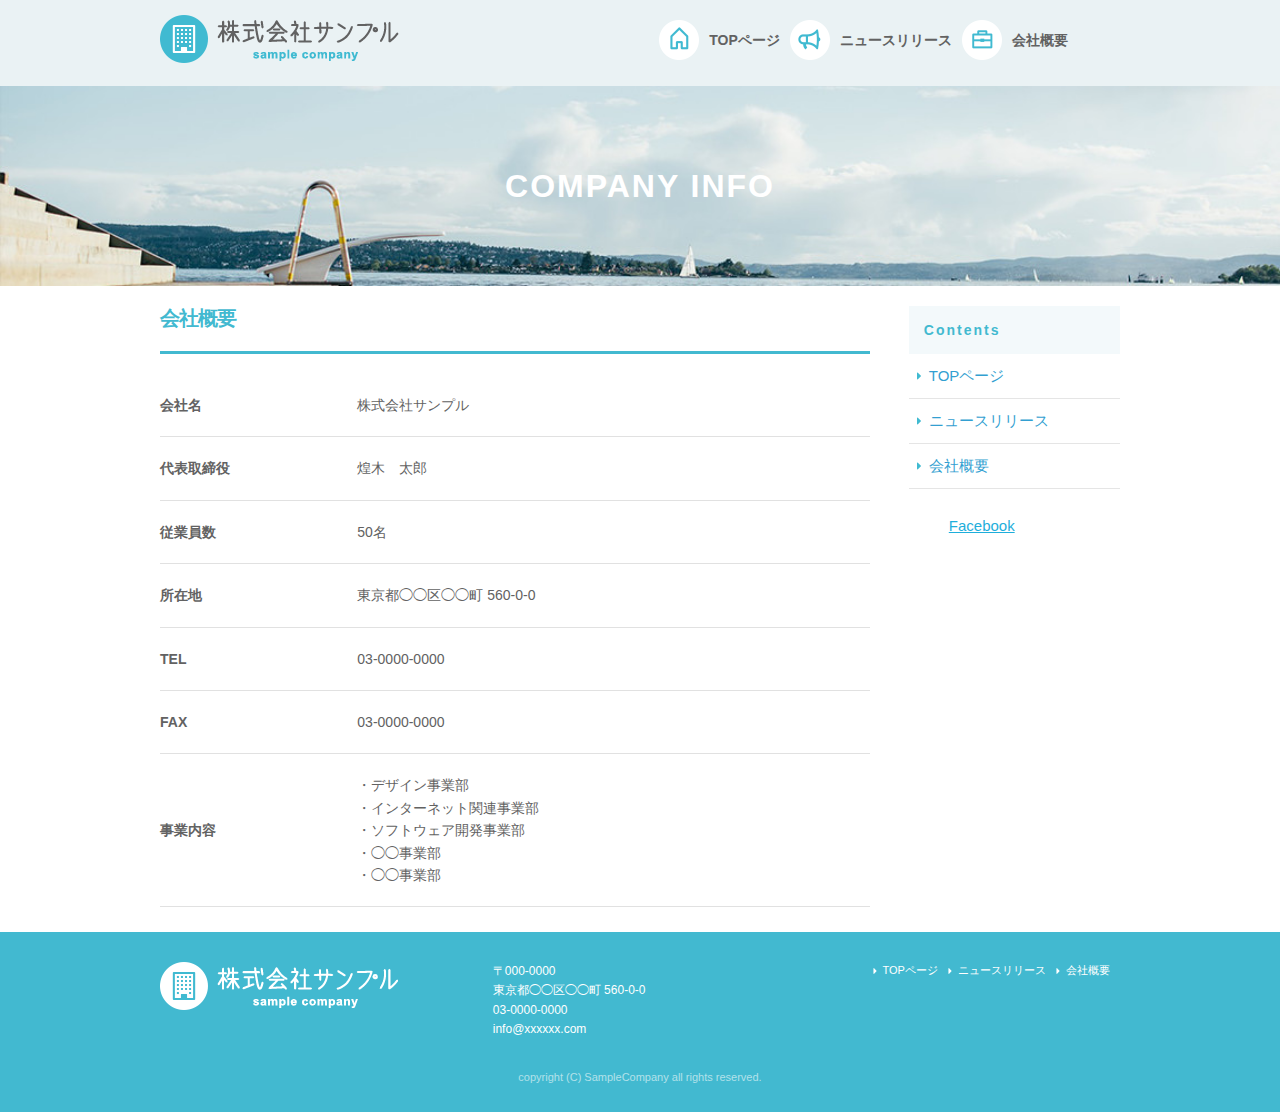
==== commit ddd47120: "coding modified facebook" ====
--- a/company.html
+++ b/company.html
@@ -27,6 +27,14 @@
 </head>
 
 <body>
+  <div id="fb-root"></div>
+<script>(function(d, s, id) {
+  var js, fjs = d.getElementsByTagName(s)[0];
+  if (d.getElementById(id)) return;
+  js = d.createElement(s); js.id = id;
+  js.src = "//connect.facebook.net/ja_JP/sdk.js#xfbml=1&version=v2.8";
+  fjs.parentNode.insertBefore(js, fjs);
+}(document, 'script', 'facebook-jssdk'));</script>
 <header>
     <div id="header_in" class="container">
       <div class="row">
@@ -137,7 +145,7 @@
           </ul>
         </div>
 
-        <div class="fb-page" data-href="http://www.facebook.com/facebook" data-tabs="timeline" data-height="300" data-small-header="false" data-adapt-container-width="true" data-hide-cover="false" data-show-facepile="false"><div class="fb-xfbml-parse-ignore"><blockquote cite="https://www.facebook.com/facebook"><a href="https://www.facebook.com/facebook">Facebook</a></blockquote></div></d<iframe src="https://www.facebook.com/plugins/page.php?href=https%3A%2F%2Fwww.facebook.com%2Ffacebook&tabs=timeline&width=180&height=300&small_header=false&adapt_container_width=true&hide_cover=false&show_facepile=false&appId" width="180" height="300" style="border:none;overflow:hidden" scrolling="no" frameborder="0" allowTransparency="true"></iframe></div>
+<div class="fb-page" data-href="https://www.facebook.com/facebook" data-tabs="timeline" data-width="280" data-height="300" data-small-header="false" data-adapt-container-width="true" data-hide-cover="false" data-show-facepile="false" data-adapt-container-width: "true"><blockquote cite="https://www.facebook.com/facebook" class="fb-xfbml-parse-ignore"><a href="https://www.facebook.com/facebook">Facebook</a></blockquote></div>
 
       </div>
 
--- a/css/sample.css
+++ b/css/sample.css
@@ -339,7 +339,7 @@
   /* Company page
 –––––––––––––––––––––––––––––––––––––––––––––––––– */
 #contents #main th, #contents #main td {
-  padding-right: 20px;
+  padding: 20px 0;
   color: #626262;
   font-size: 1.4rem; }
 
